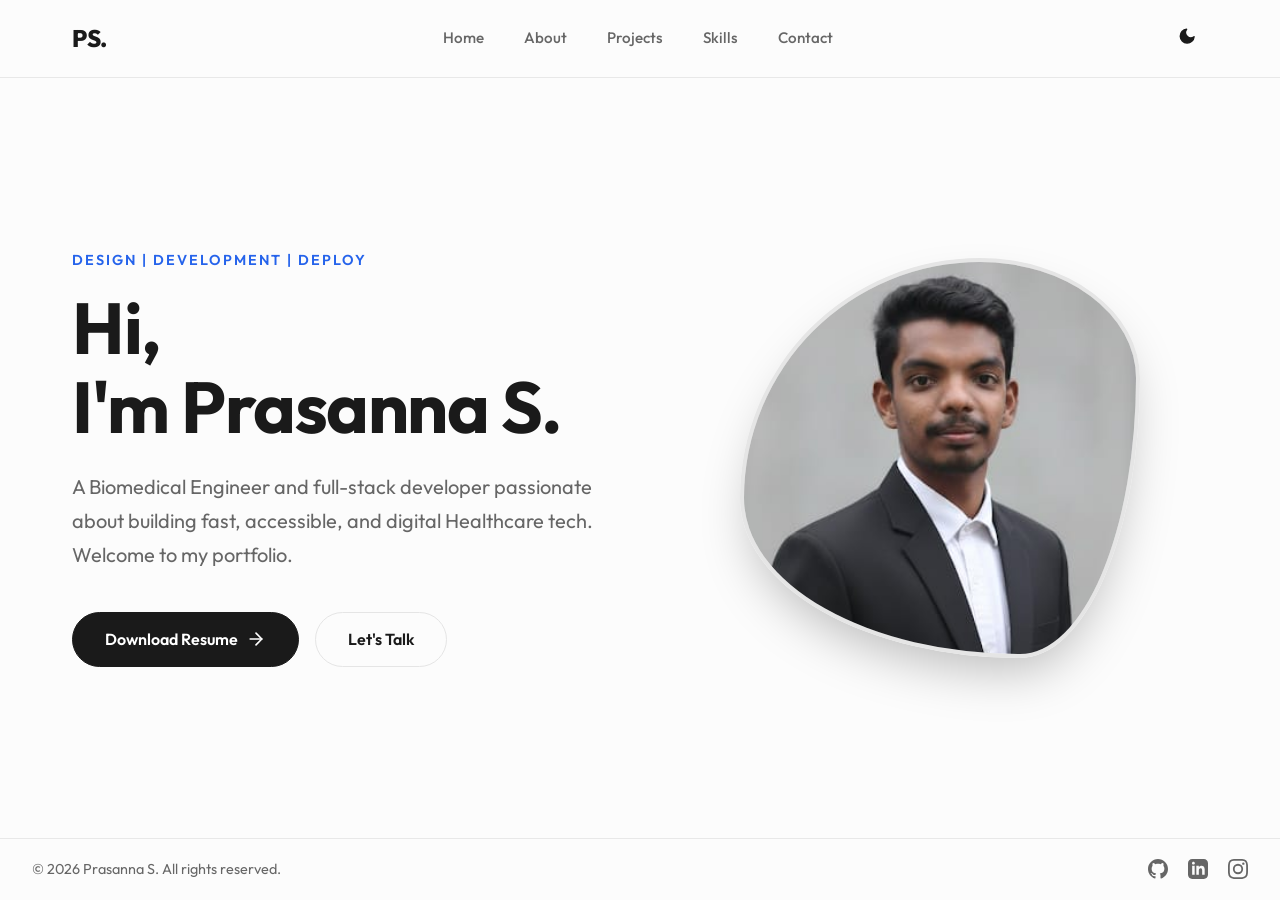
==== index.html @ 0af00efe "Add portfolio files" ====
<!doctype html>
<html lang="en" data-theme="dark">
  <head>
    <meta charset="UTF-8" />
    <meta name="viewport" content="width=device-width, initial-scale=1" />
   <title>Home |Prasanna S | Full-Stack Developer </title>

    <!-- SEO -->
    <meta name="description" content="Prasanna S  is a full-stack developer and UX designer crafting clean, performant web experiences. Available for freelance and full-time opportunities." />
    <meta name="author" content="Prasanna S " />
    <meta name="robots" content="index, follow" />
    <link rel="canonical" href="https://prasannas-23.github.io/portfolio/" />

    <!-- Open Graph -->
    <meta property="og:title" content="Prasanna S | Full-Stack Developer " />
    <meta property="og:description" content="Full-stack developer and Medcial devices designer building clean, performant web experiences." />
    <meta property="og:type" content="website" />
    <meta property="og:url" content="https://prasannas-23.github.io/portfolio/" />

    <!-- Fonts -->
    <link rel="preconnect" href="https://fonts.googleapis.com" />
    <link rel="preconnect" href="https://fonts.gstatic.com" crossorigin />
    <link href="https://fonts.googleapis.com/css2?family=Outfit:wght@300;400;500;600;700;800&display=swap" rel="stylesheet" />

    <!-- Stylesheet -->
    <link rel="stylesheet" href="assets/css/styles.css" />
  </head>
  <body>
    <nav class="navbar" id="navbar">
      <div class="nav-container">
        <a href="E:\My PortFolio\index.html" class="nav-brand">PS.</a>

        <div class="nav-links" id="nav-links">
          <a href="E:\My PortFolio\index.html" class="active">Home</a>
          <a href="E:\My PortFolio\about.html">About</a>
          <a href="E:\My PortFolio\projects.html">Projects</a>
          <a href="E:\My PortFolio\skills.html">Skills</a>
          <a href="E:\My PortFolio\contact.html">Contact</a>
        </div>
        
        <div class="nav-controls">
         
          <button class="theme-toggle" id="theme-toggle" aria-label="Toggle Theme">
            <svg id="theme-icon" xmlns="http://www.w3.org/2000/svg" viewBox="0 0 24 24">
              <path
                d="M12 2.25a.75.75 0 0 1 .75.75v2.25a.75.75 0 0 1-1.5 0V3a.75.75 0 0 1 .75-.75ZM7.5 12a4.5 4.5 0 1 1 9 0 4.5 4.5 0 0 1-9 0ZM18.894 6.166a.75.75 0 0 0-1.06-1.06l-1.591 1.59a.75.75 0 1 0 1.06 1.061l1.591-1.59ZM21.75 12a.75.75 0 0 1-.75.75h-2.25a.75.75 0 0 1 0-1.5H21a.75.75 0 0 1 .75.75ZM17.834 18.894a.75.75 0 0 0 1.06-1.06l-1.59-1.591a.75.75 0 1 0-1.061 1.06l1.59 1.591ZM12 18.75a.75.75 0 0 1 .75.75V21a.75.75 0 0 1-1.5 0v-1.5a.75.75 0 0 1 .75-.75ZM6.166 18.894a.75.75 0 0 1-1.06-1.06l1.59-1.591a.75.75 0 1 1 1.061 1.06l-1.59 1.591ZM2.25 12a.75.75 0 0 1 .75-.75H5.25a.75.75 0 0 1 0 1.5H3a.75.75 0 0 1-.75-.75ZM6.166 6.166a.75.75 0 0 1 1.06-1.06l1.59 1.591a.75.75 0 1 1-1.061 1.06l-1.59-1.591Z"
              />
            </svg>
          </button>

          <button class="mobile-toggle" id="mobile-toggle" aria-label="Toggle Menu">
            <svg xmlns="http://www.w3.org/2000/svg" width="24" height="24" fill="none" viewBox="0 0 24 24" stroke="currentColor" stroke-width="2">
              <path stroke-linecap="round" stroke-linejoin="round" d="M4 6h16M4 12h16m-7 6h7" />
            </svg>
          </button>
        </div>
      </div>
    </nav>

    <main>
      <section class="hero">
        <div class="hero-content">
          <span class="hero-subtitle"> Design | Development | Deploy</span>
          <h1 class="hero-title">Hi,<br /> I'm Prasanna S.</h1>
          <p class="hero-desc">A Biomedical Engineer and full-stack developer passionate about building fast, accessible, and digital Healthcare tech.<br> Welcome to my portfolio.</p>
          <div class="hero-actions">
            <a href="resume.html" class="btn-primary">
              Download Resume
              <svg xmlns="http://www.w3.org/2000/svg" width="20" height="20" viewBox="0 0 24 24" fill="none" stroke="currentColor" stroke-width="2" stroke-linecap="round" stroke-linejoin="round">
                <line x1="5" y1="12" x2="19" y2="12"></line>
                <polyline points="12 5 19 12 12 19"></polyline>
              </svg>
            </a>
            <a href="contact.html" class="btn-secondary">Let's Talk</a>
          </div>
        </div>
        <div class="hero-image-wrapper">
          <img src="assets/images/profile.jpg" alt="Prasanna S Profile" class="hero-image" />
        </div>
      </section>
    </main>

    <footer>
      <div class="footer-left">&copy; <span id="year">2026</span> Prasanna S. All rights reserved.</div>
      <div class="socials">
        <a href="https://github.com/prasannas-23" target="_blank" rel="noopener noreferrer" aria-label="GitHub">
          <svg xmlns="http://www.w3.org/2000/svg" width="20" height="20" viewBox="0 0 24 24" fill="currentColor"><path d="M12 0c-6.626 0-12 5.373-12 12 0 5.302 3.438 9.8 8.207 11.387.599.111.793-.261.793-.577v-2.234c-3.338.726-4.033-1.416-4.033-1.416-.546-1.387-1.333-1.756-1.333-1.756-1.089-.745.083-.729.083-.729 1.205.084 1.839 1.237 1.839 1.237 1.07 1.834 2.807 1.304 3.492.997.107-.775.418-1.305.762-1.604-2.665-.305-5.467-1.334-5.467-5.931 0-1.311.469-2.381 1.236-3.221-.124-.303-.535-1.524.117-3.176 0 0 1.008-.322 3.301 1.23.957-.266 1.983-.399 3.003-.404 1.02.005 2.047.138 3.006.404 2.291-1.552 3.297-1.23 3.297-1.23.653 1.653.242 2.874.118 3.176.77.84 1.235 1.911 1.235 3.221 0 4.609-2.807 5.624-5.479 5.921.43.372.823 1.102.823 2.222v3.293c0 .319.192.694.801.576 4.765-1.589 8.199-6.086 8.199-11.386 0-6.627-5.373-12-12-12z"
            />
          </svg>
        </a>
        <a href="https://www.linkedin.com/in/prasanna-s-64961228b/" target="_blank" rel="noopener noreferrer" aria-label="LinkedIn">
          <svg xmlns="http://www.w3.org/2000/svg" width="20" height="20" viewBox="0 0 24 24" fill="currentColor"><path d="M19 0h-14c-2.761 0-5 2.239-5 5v14c0 2.761 2.239 5 5 5h14c2.762 0 5-2.239 5-5v-14c0-2.761-2.238-5-5-5zm-11 19h-3v-11h3v11zm-1.5-12.268c-.966 0-1.75-.79-1.75-1.764s.784-1.764 1.75-1.764 1.75.79 1.75 1.764-.783 1.764-1.75 1.764zm13.5 12.268h-3v-5.604c0-3.368-4-3.113-4 0v5.604h-3v-11h3v1.765c1.396-2.586 7-2.777 7 2.476v6.759z" /></svg>
        </a>
        <a href="https://www.instagram.com/_._prxsxnnx_._?igsh=MWtvNDJsY3lpbHZoYQ==" target="_blank" rel="noopener noreferrer" aria-label="Instagram">
          <svg xmlns="http://www.w3.org/2000/svg" width="20" height="20" viewBox="0 0 24 24" fill="currentColor">
            <path      d="M12 2.163c3.204 0 3.584.012 4.85.07 3.252.148 4.771 1.691 4.919 4.919.058 1.265.069 1.645.069 4.849 0 3.205-.012 3.584-.069 4.849-.149 3.225-1.664 4.771-4.919 4.919-1.266.058-1.644.07-4.85.07-3.204 0-3.584-.012-4.849-.07-3.26-.149-4.771-1.699-4.919-4.92-.058-1.265-.07-1.644-.07-4.849 0-3.204.013-3.583.07-4.849.149-3.227 1.664-4.771 4.919-4.919 1.266-.057 1.645-.069 4.849-.069zM12 0C8.741 0 8.333.014 7.053.072 2.695.272.273 2.69.073 7.052.014 8.333 0 8.741 0 12c0 3.259.014 3.668.072 4.948.2 4.358 2.618 6.78 6.98 6.98C8.333 23.986 8.741 24 12 24c3.259 0 3.668-.014 4.948-.072 4.354-.2 6.782-2.618 6.979-6.98.059-1.28.073-1.689.073-4.948 0-3.259-.014-3.667-.072-4.947-.196-4.354-2.617-6.78-6.979-6.98C15.668.014 15.259 0 12 0zm0 5.838a6.162 6.162 0 1 0 0 12.324 6.162 6.162 0 0 0 0-12.324zM12 16a4 4 0 1 1 0-8 4 4 0 0 1 0 8zm6.406-11.845a1.44 1.44 0 1 0 0 2.881 1.44 1.44 0 0 0 0-2.881z"
            />
          </svg>
        </a>
      </div>
    </footer>

    <script src="assets/js/scripts.js"></script>
  </body>
</html>
---- assets/css/styles.css ----
:root {
  /* Light Theme */
  --bg-color: #fcfcfc;
  --text-main: #1a1a1a;
  --text-muted: #666666;
  --accent: #2563eb;
  --nav-bg: rgba(252, 252, 252, 0.85);
  --nav-border: rgba(0, 0, 0, 0.08);
  --card-bg: #fff;
  --btn-bg: #1a1a1a;
  --btn-text: #ffffff;
  --btn-hover: #333333;
  --btn-sec-bg: transparent;
  --btn-sec-text: #1a1a1a;
  --btn-sec-border: #e5e5e5;
  --btn-sec-hover: #f5f5f5;
}

[data-theme="dark"] {
  /* Dark Theme */
  --bg-color: #0d0d0d;
  --text-main: #f2f2f2;
  --text-muted: #a1a1aa;
  --accent: #60a5fa;
  --nav-bg: rgba(13, 13, 13, 0.85);
  --nav-border: rgba(255, 255, 255, 0.08);
  --card-bg: #161616;
  --btn-bg: #f2f2f2;
  --btn-text: #0d0d0d;
  --btn-hover: #d4d4d4;
  --btn-sec-bg: transparent;
  --btn-sec-text: #f2f2f2;
  --btn-sec-border: #333333;
  --btn-sec-hover: #1a1a1a;
}

* {
  margin: 0;
  padding: 0;
  box-sizing: border-box;
}

body {
  font-family: "Outfit", sans-serif;
  background-color: var(--bg-color);
  color: var(--text-main);
  line-height: 1.6;
  transition:
    background-color 0.4s ease,
    color 0.4s ease;
  min-height: 100vh;
  display: flex;
  flex-direction: column;
}

::selection {
  background: var(--accent);
  color: #fff;
}

/* Navigation */
.navbar {
  position: sticky;
  top: 0;
  width: 100%;
  background: var(--nav-bg);
  backdrop-filter: blur(12px);
  -webkit-backdrop-filter: blur(12px);
  border-bottom: 1px solid var(--nav-border);
  z-index: 1000;
  transition:
    background 0.4s ease,
    border-color 0.4s ease,
    padding 0.3s ease;
}

.nav-container {
  width: 100%;
  max-width: 1200px;
  margin: 0 auto;
  padding: 1.2rem 2rem;
  display: flex;
  justify-content: space-between;
  align-items: center;
}

.nav-brand {
  font-size: 1.5rem;
  font-weight: 800;
  letter-spacing: -0.5px;
  text-decoration: none;
  color: var(--text-main);
}

.nav-links {
  display: flex;
  gap: 2.5rem;
  align-items: center;
}

.nav-links a {
  text-decoration: none;
  color: var(--text-muted);
  font-weight: 500;
  font-size: 0.95rem;
  transition: color 0.3s ease;
  position: relative;
}

.nav-links a:hover,
.nav-links a.active {
  color: var(--text-main);
}

.nav-controls {
  display: flex;
  align-items: center;
  gap: 1rem;
}

/* Theme Toggle */
.theme-toggle {
  background: none;
  border: none;
  color: var(--text-main);
  cursor: pointer;
  display: flex;
  align-items: center;
  justify-content: center;
  padding: 0.5rem;
  border-radius: 50%;
  transition:
    background-color 0.3s ease,
    transform 0.3s ease;
}

.theme-toggle:hover {
  background-color: var(--nav-border);
  transform: scale(1.05);
}

.theme-toggle svg {
  width: 22px;
  height: 22px;
  fill: currentColor;
}

.mobile-toggle {
  display: none;
  background: none;
  border: none;
  color: var(--text-main);
  cursor: pointer;
  padding: 0.5rem;
}

/* Main Content (Hero) */
main {
  flex: 1;
  display: flex;
  align-items: center;
  justify-content: center;
}

.hero {
  max-width: 1200px;
  padding: 1.2rem 2rem;
  width: 100%;
  display: flex;
  align-items: center;
  justify-content: space-between;
  gap: 4rem;
  text-align: left;
  animation: fadeUp 1s cubic-bezier(0.16, 1, 0.3, 1) forwards;
  opacity: 0;
  transform: translateY(30px);
}

.hero-content {
  flex: 1;
  max-width: 600px;
}

.hero-image-wrapper {
  flex: 1;
  display: flex;
  justify-content: center;
  align-items: center;
  position: relative;
}

.hero-image {
  width: 100%;
  max-width: 400px;
  height: 400px;
  object-fit: cover;
  border-radius: 60% 40% 30% 70% / 60% 30% 70% 40%;
  box-shadow: 0 25px 50px -12px rgba(0, 0, 0, 0.25);
  border: 4px solid var(--btn-sec-border);
  animation: blob-morph 12s ease-in-out infinite;
  transition:
    transform 0.4s ease,
    border-color 0.4s ease;
}

.hero-image:hover {
  transform: translateY(-10px) scale(1.02);
  border-color: var(--accent);
}

@keyframes blob-morph {
  0%,
  100% {
    border-radius: 60% 40% 30% 70% / 60% 30% 70% 40%;
  }
  33% {
    border-radius: 30% 60% 70% 40% / 50% 60% 30% 60%;
  }
  66% {
    border-radius: 73% 27% 41% 59% / 40% 58% 42% 50%;
  }
}

.hero-subtitle {
  font-size: 0.9rem;
  font-weight: 600;
  color: var(--accent);
  margin-bottom: 1rem;
  letter-spacing: 2px;
  text-transform: uppercase;
  display: block;
}

.hero-title {
  font-size: 4.5rem;
  font-weight: 700;
  line-height: 1.1;
  margin-bottom: 1.5rem;
  letter-spacing: -1.5px;
  color: var(--text-main);
}

.hero-desc {
  font-size: 1.25rem;
  color: var(--text-muted);
  max-width: 650px;
  margin-bottom: 2.5rem;
  line-height: 1.7;
}

.hero-actions {
  display: flex;
  gap: 1rem;
  align-items: center;
}

.btn-primary,
.btn-secondary {
  display: inline-flex;
  align-items: center;
  gap: 0.5rem;
  cursor: pointer;
  padding: 0.85rem 2rem;
  border-radius: 50px;
  text-decoration: none;
  font-weight: 600;
  font-size: 1rem;
  transition: all 0.3s ease;
}

.btn-primary {
  background-color: var(--btn-bg);
  color: var(--btn-text);
  border: 1px solid var(--btn-bg);
}

.btn-primary:hover {
  background-color: var(--btn-hover);
  border-color: var(--btn-hover);
  transform: translateY(-2px);
  box-shadow: 0 10px 20px rgba(0, 0, 0, 0.1);
}

.btn-primary svg {
  transition: transform 0.3s ease;
}

.btn-primary:hover svg {
  transform: translateX(5px);
}

.btn-secondary {
  background-color: var(--btn-sec-bg);
  color: var(--btn-sec-text);
  border: 1px solid var(--btn-sec-border);
}

.btn-secondary:hover {
  background-color: var(--btn-sec-hover);
  border-color: var(--text-muted);
  transform: translateY(-2px);
}

/* Footer */
footer {
  padding: 1.2rem 2rem;
  display: flex;
  justify-content: space-between;
  align-items: center;
  border-top: 1px solid var(--nav-border);
  font-size: 0.9rem;
  color: var(--text-muted);
}

.socials {
  display: flex;
  gap: 1.25rem;
}

.socials a {
  color: var(--text-muted);
  transition:
    color 0.3s ease,
    transform 0.3s ease;
  display: flex;
}

.socials a:hover {
  color: var(--text-main);
  transform: translateY(-2px);
}

/* Page Shared Layout */
.page-main {
  padding: 1rem 0;
}

.page-container {
  max-width: 1200px;
  width: 100%;
  margin: 0 auto;
  padding: 1.2rem 2rem;
  animation: fadeUp 1s cubic-bezier(0.16, 1, 0.3, 1) forwards;
  opacity: 0;
  transform: translateY(30px);
}

.page-title {
  font-size: 3.5rem;
  font-weight: 800;
  margin-bottom: 3rem;
  letter-spacing: -1px;
}

.section-heading {
  font-size: 1.8rem;
  font-weight: 700;
  margin-bottom: 1rem;
  color: var(--text-main);
  position: relative;
  display: inline-block;
}

.section-heading.mt-2 {
  margin-top: 2rem;
}

.section-text {
  font-size: 1.1rem;
  color: var(--text-muted);
  margin-bottom: 1.5rem;
  line-height: 1.7;
}

.text-link {
  color: var(--accent);
  text-decoration: none;
  font-weight: 500;
  transition: color 0.3s ease;
}

.text-link:hover {
  color: var(--text-main);
  text-decoration: underline;
}

/* About Page Specific Layout */
.about-grid {
  display: flex;
  gap: 4rem;
  align-items: flex-start;
}

.about-image-col {
  flex: 0 0 35%;
  position: sticky;
  top: 8rem;
}

.about-text-col {
  flex: 1;
}

.image-stack {
  position: relative;
  width: 100%;
  aspect-ratio: 3/4;
}

.stack-img {
  width: 100%;
  height: 100%;
  object-fit: cover;
  border-radius: 20px;
  box-shadow: 0 10px 30px rgba(0, 0, 0, 0.1);
  border: 4px solid var(--btn-sec-border);
  transition: transform 0.3s ease;
}

.stack-img:hover {
  transform: scale(1.02);
}

.experience-list {
  display: flex;
  flex-direction: column;
  gap: 1.5rem;
  margin-top: 1rem;
  margin-bottom: 2rem;
}

.exp-item {
  display: flex;
  gap: 1.5rem;
  padding: 1.5rem;
  background-color: var(--nav-bg);
  border: 1px solid var(--nav-border);
  border-radius: 12px;
  transition:
    transform 0.3s ease,
    box-shadow 0.3s ease;
}

.exp-item:hover {
  transform: translateY(-3px);
  box-shadow: 0 5px 15px rgba(0, 0, 0, 0.05);
  border-color: var(--nav-border);
}

.exp-year {
  font-weight: 700;
  color: var(--accent);
  font-size: 0.9rem;
  white-space: nowrap;
}

.exp-details h3 {
  font-size: 1.2rem;
  font-weight: 600;
  margin-bottom: 0.2rem;
  margin-top: -0.3rem;
  color: var(--text-main);
}

.exp-details p {
  color: var(--text-muted);
  font-size: 0.95rem;
}

/* Projects Page Layout */
.projects-grid {
  display: grid;
  grid-template-columns: repeat(auto-fill, minmax(300px, 1fr));
  gap: 2.5rem;
  margin-top: 1rem;
}

/* skills Page Layout */
.skills-grid {
  display: grid;
  grid-template-columns: repeat(2, minmax(300px, 1fr));
  gap: 2.5rem;
  margin-top: 1rem;
}

@media screen and (max-width: 1000px) {
  .skills-grid {
    grid-template-columns: 1fr;
  }
}
.project-card {
  background: var(--card-bg);
  border: 1px solid var(--nav-border);
  border-radius: 20px;
  overflow: hidden;
  display: flex;
  flex-direction: column;
  box-shadow: 0 3px 6px rgba(0, 0, 0, 0.05);
  transition:
    transform 0.4s ease,
    box-shadow 0.4s ease,
    border-color 0.4s ease;
}

.project-card:hover {
  transform: translateY(-8px);
  box-shadow: 0 15px 35px rgba(0, 0, 0, 0.1);
  border-color: var(--accent);
}

.project-img-wrapper {
  position: relative;
  width: 100%;
  aspect-ratio: 16/10;
  overflow: hidden;
}

.project-img {
  width: 100%;
  height: 100%;
  object-fit: cover;
  transition: transform 0.6s ease;
}

.project-card:hover .project-img {
  transform: scale(1.05);
}

.project-overlay {
  position: absolute;
  top: 0;
  left: 0;
  width: 100%;
  height: 100%;
  background: rgba(0, 0, 0, 0.65);
  display: flex;
  align-items: center;
  justify-content: center;
  opacity: 0;
  transition: opacity 0.3s ease;
  backdrop-filter: blur(2px);
  -webkit-backdrop-filter: blur(2px);
}

.project-card:hover .project-overlay {
  opacity: 1;
}

.overlay-btn {
  background: var(--bg-color);
  color: var(--text-main);
  padding: 0.75rem 1.5rem;
  border-radius: 30px;
  font-weight: 600;
  display: flex;
  align-items: center;
  gap: 0.5rem;
  transform: translateY(20px);
  transition:
    transform 0.3s ease,
    background 0.3s ease,
    color 0.3s ease;
  text-decoration: none;
}

.project-card:hover .overlay-btn {
  transform: translateY(0);
}

.overlay-btn:hover {
  background: var(--accent);
  color: #fff;
}

.project-status-overlay {
  background: rgba(0, 0, 0, 0.5);
  color: #fff;
  padding: 0.75rem 1.5rem;
  border-radius: 30px;
  font-weight: 600;
  transform: translateY(20px);
  transition: transform 0.3s ease;
  display: inline-block;
}

.project-card:hover .project-status-overlay {
  transform: translateY(0);
}

.project-info {
  padding: 1.5rem;
  display: flex;
  flex-direction: column;
  flex: 1;
}

.project-title {
  font-size: 1.4rem;
  font-weight: 700;
  margin-bottom: 0.8rem;
  color: var(--text-main);
  line-height: 1.3;
}

.project-desc {
  font-size: 1rem;
  color: var(--text-muted);
  margin-bottom: 1.5rem;
  flex: 1;
}

.project-tags {
  display: flex;
  flex-wrap: wrap;
  gap: 0.5rem;
  margin-top: auto;
}

.tag {
  background: var(--btn-sec-border);
  border: 1px solid var(--nav-border);
  padding: 0.25rem 0.75rem;
  border-radius: 20px;
  font-size: 0.8rem;
  font-weight: 500;
  color: var(--text-main);
}

/* Carousel */
.carousel {
  position: relative;
  width: 100%;
  max-width: 500px;
  height: 300px;
  border-radius: 16px;
  overflow: hidden;
  box-shadow: 0 10px 30px rgba(0, 0, 0, 0.1);
  margin-bottom: 2rem;
  border: 1px solid var(--nav-border);
}

.carousel-slides {
  position: relative;
  width: 100%;
  height: 100%;
}

.carousel-slide {
  position: absolute;
  inset: 0;
  width: 100%;
  height: 100%;
  object-fit: cover;
  opacity: 0;
  transition: opacity 0.5s ease;
  pointer-events: none;
}

.carousel-slide.active {
  opacity: 1;
  pointer-events: auto;
}

.carousel-controls {
  position: absolute;
  bottom: 20px;
  left: 50%;
  transform: translateX(-50%);
  display: flex;
  gap: 5px;
  z-index: 10;
  background: rgba(0, 0, 0, 0.5);
  padding: 5px;
  border-radius: 50px;
  backdrop-filter: blur(10px);
}

.carousel-btn {
  background: none;
  border: none;
  color: white;
  cursor: pointer;
  display: flex;
  align-items: center;
  justify-content: center;
  width: 30px;
  height: 30px;
  border-radius: 50%;
  transition: all 0.3s ease;
}

.carousel-btn:hover {
  background: rgba(255, 255, 255, 0.2);
}

/* Resume Layout */
.resume-container {
  width: 100%;
  aspect-ratio: 8.5/11;
  max-width: 800px;
  background: var(--nav-bg);
  border: 1px solid var(--nav-border);
  border-radius: 20px;
  overflow: hidden;
  margin: 0 auto 1.5rem;
  box-shadow: 0 15px 35px rgba(0, 0, 0, 0.1);
}

.resume-frame {
  width: 100%;
  height: 100%;
  border: none;
}

.updated-note {
  font-size: 0.9rem;
  color: var(--text-muted);
}

/* Contact Layout */
.contact-page .page-title {
  margin-bottom: 0;
}

.contact-page .section-text {
  margin-bottom: 3rem;
}

.contact-grid {
  display: grid;
  grid-template-columns: 1fr 1fr;
  gap: 4rem;
  align-items: flex-start;
}

.contact-info {
  display: flex;
  flex-direction: column;
}

.info-items {
  display: flex;
  flex-direction: column;
  gap: 1.5rem;
}

.info-item {
  display: flex;
  align-items: center;
  gap: 1.5rem;
  padding: 1.5rem;
  background: var(--nav-bg);
  border: 1px solid var(--nav-border);
  border-radius: 16px;
  text-decoration: none;
  transition:
    transform 0.3s cubic-bezier(0.16, 1, 0.3, 1),
    box-shadow 0.3s ease,
    border-color 0.3s ease;
}

.text-link-card.info-item:hover {
  transform: translateY(-5px);
  box-shadow: 0 15px 35px rgba(0, 0, 0, 0.1);
  border-color: var(--accent);
}

.text-link-card.info-item:hover .info-icon {
  background: var(--accent);
  color: #fff;
}

.info-icon {
  width: 55px;
  height: 55px;
  border-radius: 50%;
  background: var(--btn-sec-border);
  display: flex;
  align-items: center;
  justify-content: center;
  color: var(--accent);
  flex-shrink: 0;
  transition:
    background 0.3s ease,
    color 0.3s ease;
}

.info-details h3 {
  font-size: 1.1rem;
  font-weight: 700;
  margin-bottom: 0.2rem;
  color: var(--text-main);
}

.info-details p {
  color: var(--text-muted);
  font-size: 0.95rem;
}

.contact-card {
  background: var(--card-bg);
  border: 1px solid var(--nav-border);
  border-radius: 20px;
  padding: 2.5rem;
  box-shadow: 0 10px 30px rgba(0, 0, 0, 0.05);
  text-align: left;
}

.form-group {
  margin-bottom: 1.5rem;
}

.form-group label {
  display: block;
  margin-bottom: 0.5rem;
  font-weight: 600;
  color: var(--text-main);
}

.form-control {
  width: 100%;
  padding: 1rem;
  border-radius: 12px;
  border: 1px solid var(--nav-border);
  background: var(--bg-color);
  color: var(--text-main);
  font-family: inherit;
  font-size: 1rem;
  transition:
    border-color 0.3s ease,
    box-shadow 0.3s ease;
}

.form-control:focus {
  outline: none;
  border-color: var(--accent);
  box-shadow: 0 0 0 3px rgba(37, 99, 235, 0.1);
}

.w-100 {
  width: 100%;
  justify-content: center;
}

.form-status {
  margin-top: 1rem;
  text-align: center;
  font-size: 0.95rem;
  font-weight: 500;
}

.form-status.success {
  color: #10b981;
}

.form-status.error {
  color: #ef4444;
}

/* Animations */
@keyframes fadeUp {
  to {
    opacity: 1;
    transform: translateY(0);
  }
}

/* Responsive */
@media (max-width: 992px) {
  .hero {
    flex-direction: column-reverse;
    text-align: center;
    gap: 3rem;
    padding-block: 4rem;
  }

  .hero-content {
    display: flex;
    flex-direction: column;
    align-items: center;
  }

  .hero-actions {
    align-items: center;
  }

  .contact-grid {
    grid-template-columns: 1fr;
    gap: 2.5rem;
  }
}

@media (max-width: 768px) {
  .navbar .nav-container {
    padding: 1rem 5%;
  }

  .nav-links {
    display: flex;
    position: fixed;
    top: 0;
    left: 0;
    width: 100%;
    height: 100vh;
    background: rgba(252, 252, 252, 1);
    flex-direction: column;
    justify-content: center;
    align-items: center;
    padding: 0;
    border: none;
    gap: 2.5rem;
    opacity: 0;
    pointer-events: none;
    transition: opacity 0.4s ease;
    z-index: 900;
  }

  [data-theme="dark"] .nav-links {
    background: rgba(13, 13, 13, 1);
  }

  .nav-links.active {
    opacity: 1;
    pointer-events: auto;
  }

  .nav-links a {
    font-size: 2rem;
    font-weight: 700;
    font-family: inherit;
    color: var(--text-muted);
    transition:
      color 0.3s ease,
      transform 0.3s ease;
  }

  .nav-links a:hover,
  .nav-links a.active {
    color: var(--text-main);
    transform: translateX(10px);
  }

  .mobile-toggle {
    display: block;
    z-index: 999;
  }

  .hero-title {
    font-size: 3rem;
  }

  .hero-desc {
    font-size: 1.1rem;
  }

  .hero-actions {
    flex-direction: column;
    align-items: center;
  }

  .hero-image {
    max-width: 250px;
    height: 250px;
  }

  footer {
    flex-direction: column-reverse;
    gap: 1.5rem;
    text-align: center;
  }

  .about-grid {
    flex-direction: column;
    gap: 2rem;
  }

  .about-image-col {
    position: static;
    max-width: 400px;
    margin: 0 auto;
  }

  .exp-item {
    flex-direction: column;
    gap: 0.5rem;
  }

  .projects-grid {
    grid-template-columns: 1fr;
    gap: 1.5rem;
  }
}
.skill-list {
  list-style: disc inside;
  margin: 1rem 0 0;
  padding-left: 1.25rem;
  color: var(--text-muted);
}

.skill-list li {
  margin-bottom: 0.75rem;
  line-height: 1.7;
}
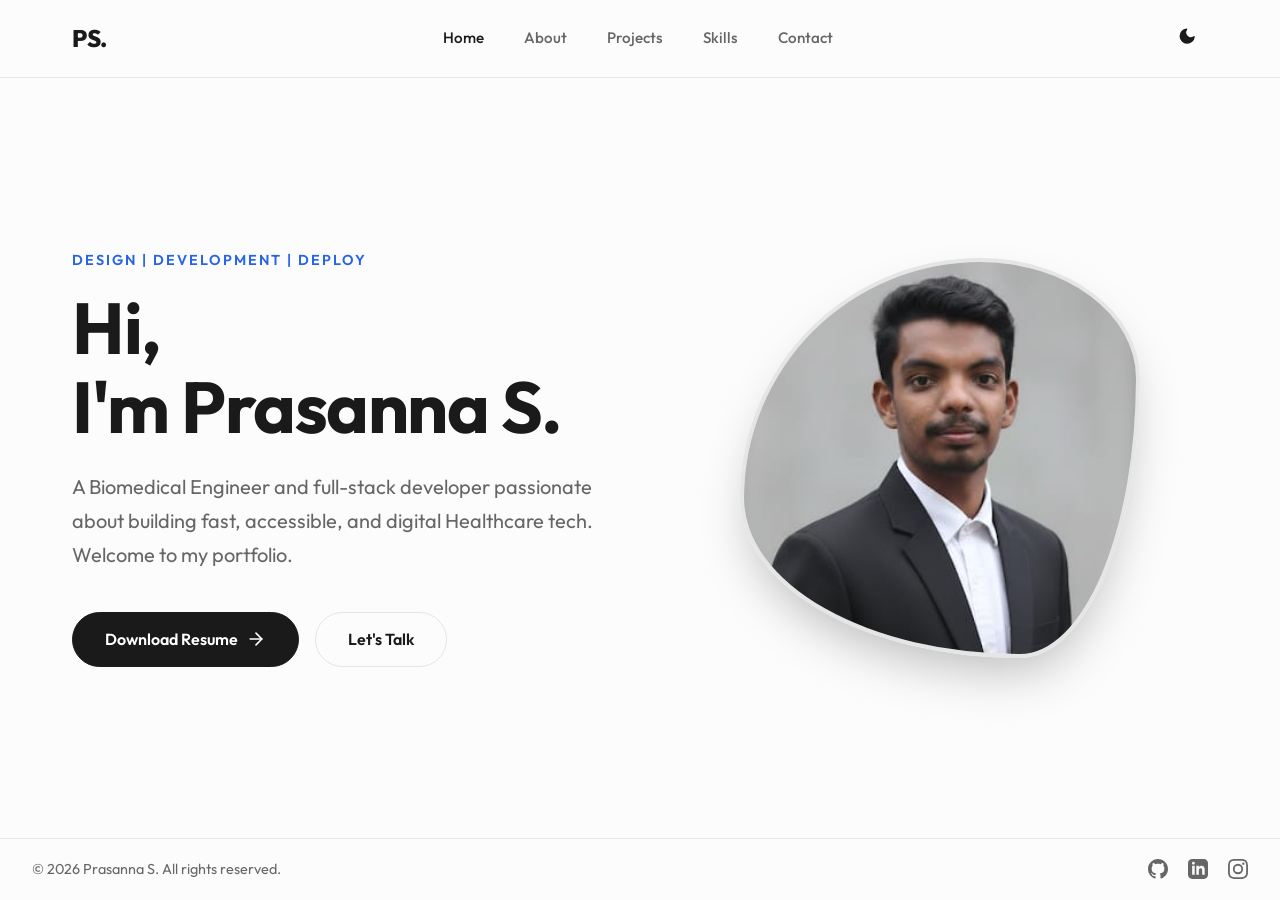
==== commit bd9a1bd4: "Fix navigation links" ====
--- a/index.html
+++ b/index.html
@@ -23,19 +23,19 @@
     <link href="https://fonts.googleapis.com/css2?family=Outfit:wght@300;400;500;600;700;800&display=swap" rel="stylesheet" />
 
     <!-- Stylesheet -->
-    <link rel="stylesheet" href="assets/css/styles.css" />
+    <link rel="stylesheet" href="assets\css\styles.css" />
   </head>
   <body>
     <nav class="navbar" id="navbar">
       <div class="nav-container">
-        <a href="E:\My PortFolio\index.html" class="nav-brand">PS.</a>
+        <a href="index.html" class="nav-brand">PS.</a>
 
         <div class="nav-links" id="nav-links">
-          <a href="E:\My PortFolio\index.html" class="active">Home</a>
-          <a href="E:\My PortFolio\about.html">About</a>
-          <a href="E:\My PortFolio\projects.html">Projects</a>
-          <a href="E:\My PortFolio\skills.html">Skills</a>
-          <a href="E:\My PortFolio\contact.html">Contact</a>
+          <a href="index.html" class="active">Home</a>
+          <a href="about.html">About</a>
+          <a href="projects.html">Projects</a>
+          <a href="skills.html">Skills</a>
+          <a href="contact.html">Contact</a>
         </div>
         
         <div class="nav-controls">
